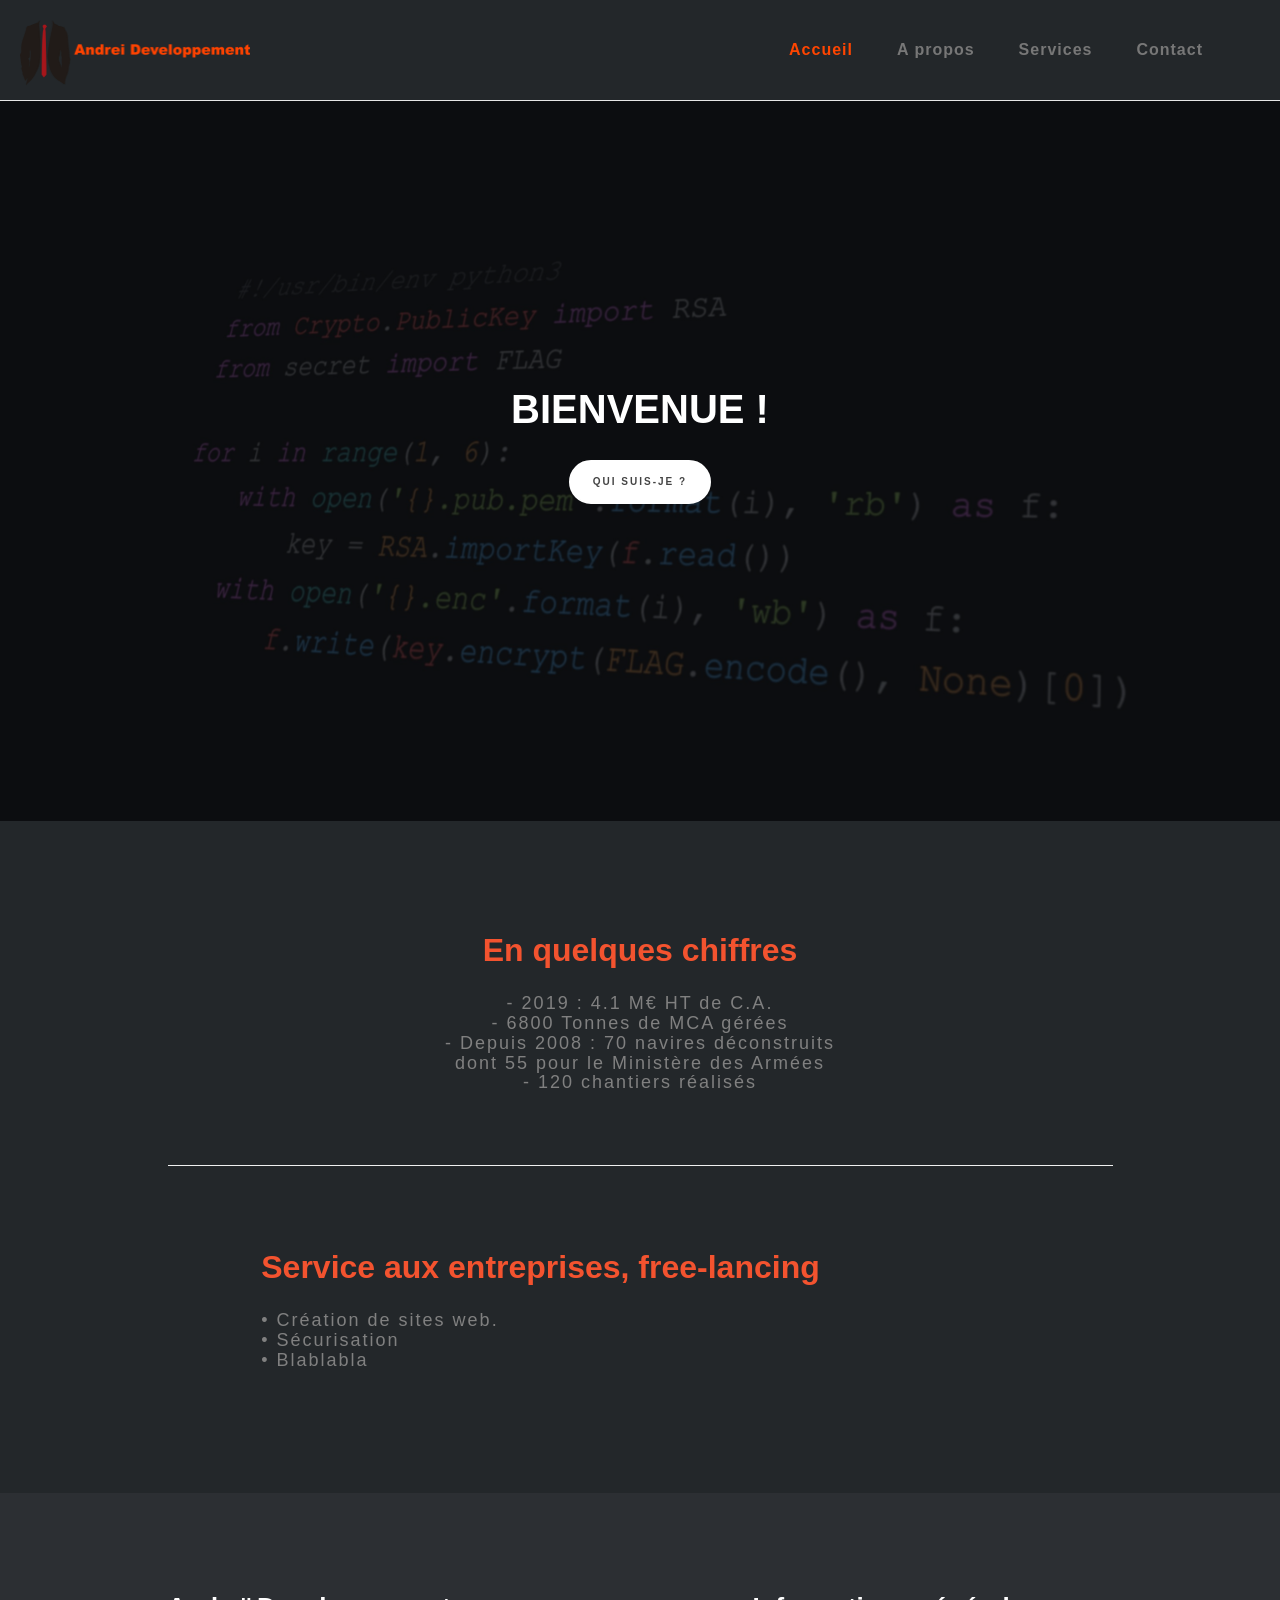
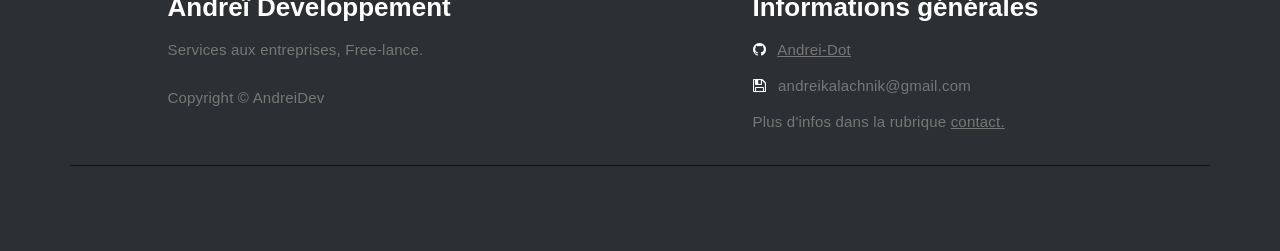
==== index.html @ 9ac5d303 "First rel" ====
<!DOCTYPE html>
<html lang="fr-FR">
<head>
  <meta charset="UTF-8">

  <!--Bootstrap/FA/css-->
  <meta name="keywords" content="geotrade, depollution, désamiantage, desamiantage, dépollution, déconstruction, deconstruction"
  <meta name="description" content="entreprise de désamiantage, de dépollution et de traitements de déchets etc..">
  <link rel="stylesheet" href="css/bootstrap.min.css">
  <link rel="stylesheet" href="css/font-awesome.min.css">
  <link rel="stylesheet" href="css/style1.css">  
  <!--Favicon-->
  <link rel="shortcut icon" type="image/ico" href="res/favicon.png" />
  <!--Title-->
  <title> Andrei K. - Developpement </title>
</head>
<!--Body-->
<body>
<!--Preloader-->
<div class="preloader">
     <div class="sk-spinner sk-spinner-wordpress">
          <span class="sk-inner-circle"></span>
     </div>
</div>
<!--Navbar-->
<div class="navbar navbar-default navbar-static-top" role="navigation">
     <div class="container"> 
          <div class="navbar-header">
               <button class="navbar-toggle" data-toggle="collapse" data-target=".navbar-collapse">
                     <span class="icon icon-bar"></span>
                     <span class="icon icon-bar"></span>
                     <span class="icon icon-bar"></span>
               </button>
          <a href = "index.html">
               <img src="res/logo.png" class="logo_pos" alt="logo">
          </a>
</div>
<div class="collapse navbar-collapse">
               <ul class="nav navbar-nav navbar-right">
                    <li class="active"><a href="index.html">Accueil</a></li>
                    <li><a href="./p/curriculum.html">A propos</a></li>
                    <li><a href="./p/services.html">Services</a></li>
                    <li><a href="contact.html">Contact</a></li>
               </ul>
          </div>
     </div>
</div>
<!--Parallax Section-->
<section id="home" class="main-home parallax-section">
     <div class="overlay"></div>
          <div class="container">
               <div class="row">
                    <div class="col-md-12 col-sm-12">
                         <div class = "animated-text">
                              <div class = "line">Bienvenue !</div>
                              <div class = "line">Добро пожаловать!</div>
                              <div class = "line">Welcome !</div>
                              <div class = "line">ようこそ !</div>
                         </div>
                    <a href="./acc/services-aux-entreprises.html" class="smoothScroll btn btn-default"> Qui suis-je ? </a>
               </div>
          </div>
     </div>
</section>
<!--Blog section-->
<section id="blog">
     <div class="container">
          <div class="row">
               <div class="col-md-offset-1 col-md-10 col-sm-12">
                    <div class="blog-post-thumb">
                         <div class="blog-post-title">
                              <center><h1>En quelques chiffres</h1></center>
                         </div>
                         <div class="blog-post-des">
                              <center><p><h2>- 2019 : 4.1 M€ HT de C.A. <br>- 6800 Tonnes de MCA gérées <br>- Depuis 2008 : 70 navires déconstruits <br>dont 55 pour le Ministère des Armées <br>- 120 chantiers réalisés</h2></p></center>
                         </div>
                    </div>
                    <div class="col-md-offset-1 col-md-10 col-sm-12">
                         <div class="blog-post-thumb">
                              <div class="blog-post-title">
                                   <a href="services-aux-entreprises.html"><h1>Service aux entreprises, free-lancing</h1></a>
                              </div>
                         <div class="blog-post-des">
                             <p><h2>• Création de sites web. <br>• Sécurisation <br>• Blablabla</h2></p>
                         </div>
                   </div>
              </div>
         </div>
    </div>
</section>

<!--Scripts-->
 <script src="js/jquery.js"></script>
 <script src="js/bootstrap.min.js"></script>
 <script src="js/particles.min.js"></script>
 <script src="js/app.js"></script>
 <script src="js/jquery.parallax.js"></script>
 <script src="js/smoothscroll.js"></script>
 <script src="js/custom.js"></script>
</body>
<!--Footer-->
<footer>
     <div class="container">
          <div class="row">
               <div class="col-md-5 col-md-offset-1 col-sm-6">
                    <h3>Andreï Developpement</h3>
                    <p>Services aux entreprises, Free-lance.</p>
                    <div class="footer-copyright">
                    <p>Copyright &copy; AndreiDev</p>
                  </div>
             </div>
             <div class="col-md-4 col-md-offset-1 col-sm-6">
                    <h3>Informations générales</h3>
                    <p><i class="fa fa-github"></i><a href = "https://github.com/Andrei-dot"> <u>Andrei-Dot</u></a></p>
                    <p><i class="fa fa-save"></i> andreikalachnik@gmail.com</p>
                    <p>Plus d'infos dans la rubrique <a href="contact.html"><u>contact.</u></a></p>
             </div>
             <div class="clearfix col-md-12 col-sm-12">
                  <hr>
             </div>
        </div>
   </div>
</footer>
</html>
---- css/style1.css ----
body {
background: #23272A;
font-family: 'Arial', sans-serif;
font-style: normal;
font-weight: 300;
overflow-x: hidden;
}

/*---------------------------------------
Text Sliding              
-----------------------------------------*/

.animated-text {
color : #fff;
position: absolute;
top: -10%;
left: 50%;
transform: translate(-50%,-50%);
background: transparent;
padding: 0 40px;
height: 60px;
overflow: hidden;
}

.line {
text-transform: uppercase;
text-align: center;
font-weight: bold;
font-size: 40px;
line-height: 60px;
}

.line:first-child {
animation: anim 12s infinite;
}

@keyframes anim {
        0% {
                margin-top: 0;
        }
        16% {
                margin-top: -60px;
        }
        33% {
                margin-top: -120px;
        }
        50% {
                margin-top: -180px;
        }
        66% {
                margin-top: -120px;
        }
        82% {
                margin-top: -60px;
        }
        100% {
                margin-top: 0;
        }
}

/*---------------------------------------
Typographie              
-----------------------------------------*/

h0 {
font-family:arial, sans-serif;
padding-bottom: 6px;
font-size: 64px;
font-weight: bold;
color: #f3532f;
}

h1 {
font-family:arial, sans-serif;
padding-bottom: 6px;
font-size: 32px;
font-weight: bold;
color: #f3532f;
}

h2 {
color: gray;
font-size: 18px;
font-weight: normal;
letter-spacing: 2px;
font-family: Arial, sans-serif;        
}

h3 {
padding-bottom: 6px;
font-weight: bold;
font-size: 26px;
}

h5 {
color: orange;
padding-bottom: 6px;
font-weight: bold;
font-size: 16px;      
}

p {
color: #777;
font-size: 15px;
font-weight: 300;
line-height: 26px;
letter-spacing: 0.2px;
}

.btn-success:focus {
background-color: #000;
border-color: transparent;
}

/*---------------------------------------
General               
-----------------------------------------*/

html{
-webkit-font-smoothing: antialiased;
}

a {
color: inherit;
-webkit-transition: 0.5s;
-o-transition: 0.5s;
transition: 0.5s;
text-decoration: none !important;
}
a:hover, a:active, a:focus {
color: #4d638c;
outline: none;
}

* {
-webkit-box-sizing: border-box;
-moz-box-sizing: border-box;
box-sizing: border-box;
}

*:before,
*:after {
-webkit-box-sizing: border-box;
-moz-box-sizing: border-box;
box-sizing: border-box;
}

#about, 
#gallery,
#contact,
#blog, 
#blog-single-post {
padding-top: 60px;
padding-bottom: 80px;
}

.overlay {
background: rgba(0,0,0,0.7 );
width: 100%;
height: 100vh;
position: absolute;
top: 0;
left: 0;
right: 0;
bottom: 0;
}

.parallax-section {
background-attachment: fixed !important;
background-size: cover !important;
overflow: hidden;
}

/*---------------------------------------
Preloader section              
-----------------------------------------*/

.preloader {
position: fixed;
top: 0;
left: 0;
width: 100%;
height: 100%;
z-index: 99999;
display: flex;
flex-flow: row nowrap;
justify-content: center;
align-items: center;
background: none repeat scroll 0 0 #23272A;
}

.sk-spinner-wordpress.sk-spinner {
background-color: red;
width: 40px;
height: 40px;
border-radius: 40px;
position: relative;
-webkit-animation: sk-innerCircle 1s linear infinite;
animation: sk-innerCircle 1s linear infinite; 
}

.sk-spinner-wordpress .sk-inner-circle {
display: block;
background-color: #ffffff;
width: 16px;
height: 16px;
position: absolute;
border-radius: 8px;
top: 5px;
left: 5px; 
}

@-webkit-keyframes sk-innerCircle {
0% {
-webkit-transform: rotate(0);
        transform: rotate(0); }

100% {
-webkit-transform: rotate(360deg);
        transform: rotate(360deg); } }

@keyframes sk-innerCircle {
0% {
-webkit-transform: rotate(0);
        transform: rotate(0); }

100% {
-webkit-transform: rotate(360deg);
        transform: rotate(360deg); } }

/*---------------------------------------
Main Navigation             
-----------------------------------------*/

.navbar-default {
background: #23272A;
margin: 0 !important;
padding: 25px 0;
font-weight: bold;
}

.navbar-default .navbar-brand {
color: #555;
font-family: Arial, sans-serif;
font-weight: bold;
text-transform: uppercase;
letter-spacing: 4px;
margin: 0;
}

.navbar-default .navbar-nav li a {
color: #777;
font-size: 16px;
letter-spacing: 1px;
-webkit-transition: all 0.4s ease-in-out;
transition: all 0.4s ease-in-out;
padding-right: 22px;
padding-left: 22px;
/* right: -220%; */ 
}

.navbar-default .navbar-nav > li a:hover {
color: orangered !important;
}

.navbar-default .navbar-nav > li > a:hover,
.navbar-default .navbar-nav > li > a:focus {
color: #606066;
background-color: transparent;
}

.navbar-default .navbar-nav li a:hover,
.navbar-default .navbar-nav .active > a {
color: orangered;
}

.navbar-default .navbar-nav > .active > a,
.navbar-default .navbar-nav > .active > a:hover,
.navbar-default .navbar-nav > .active > a:focus {
color: orangered;
/* right: -254%; */ 
background-color: transparent;
}

.navbar-default .navbar-toggle {
 border: none;
 padding-top: 10px;
}

.navbar-default .navbar-toggle .icon-bar {
background: orange;
border-color: transparent;
}

.navbar-default .navbar-toggle:hover,
.navbar-default .navbar-toggle:focus { 
background-color: transparent;
}

/*---------------------------------------
Home section              
-----------------------------------------*/

#home {
background-size: cover;
background-position: center center;
color: #ffffff;
display: -webkit-box;
display: -webkit-flex;
 display: -ms-flexbox;
display: flex;
-webkit-box-align: center;
-webkit-align-items: center;
-ms-flex-align: center;
 align-items: center;
position: relative;
text-align: center;
}

.text_pos_mentions {
position: absolute;
top: 720px;
left: 300px;
}

.text_pos_activi {
position: absolute;
top: 100px;
left: 300px;
font-size: 80%;
}

.logo_pos {
position: absolute;
top: -17px;
left: 20px;
width:230px;
height:140px;
}

.main-home {
background: url('../res/home.jpg') no-repeat;
height: 80vh;
}

#particles-js {
position: absolute;
width: 100%;
height: 100vh;
top: 0;
left: 0;
}

#home .btn {
background: white;
border: 2px solid white;
border-radius: 100px;
color: #444;
font-family: 'Arial', serif;
font-size: 10px;
font-weight: bold;
letter-spacing: 2px;
text-transform: uppercase;
padding: 13px 22px;
margin-top: 42px;
transition: all 0.4s ease-in-out;
}

#home .btn:hover {
background: transparent;
border-color: #ffffff;
color: #ffffff;
}

/*---------------------------------------
Contact section              
-----------------------------------------*/

#contact .col-md-4 {
padding-left: 0px;
}

#contact .col-md-12 {
padding-left: 0;
}

.blog-post-thumb {
border-bottom: 1px solid #f0f0f0;
padding-top: 32px;
padding-bottom: 62px;
margin-bottom: 32px;
}

.blog-post-thumb:last-child {
border-bottom: 0px;
padding-bottom: 32px;
margin-bottom: 0px;
}

.blog-post-image,
.blog-post-video {
padding-top: 22px;
padding-bottom: 22px;
width: 100%;
}

#about img,
.blog-post-image img {
border-radius: 1px;
}

.blog-post-title a {
color: #222;
}

.blog-post-title a:hover {
color: orange;
}

.blog-post-des .btn {
border-radius: 100px;
color: #777;
font-weight: bold;
letter-spacing: 1px;
padding: 14px 28px;
margin-top: 26px;
transition: all 0.4s ease-in-out;
}

.blog-post-des .btn:hover {
background: orange;
border-color: transparent;
color: #ffffff;
}

.blog-author .media a,
.blog-comment .media  {
color: #444;
font-size: 18px;
letter-spacing: 1px;
}

#about .col-md-6, #about .col-md-4,
.blog-comment-form .col-md-4 {
padding-left: 0px;
}


/*---------------------------------------
Blog Single Post section              
-----------------------------------------*/

#blog-single-post .blog-single-post-image {
padding-top: 22px;
}

#blog-single-post .blog-single-post-image .col-md-4 {
padding-left: 0px;
padding-right: 0px;
padding-bottom: 22px;
}

#blog-single-post .blog-single-post-image img {
border-radius: 1px;
padding-right: 12px;
}

#blog-single-post .blog-post-des h3 {
padding-top: 16px;
}

/*---------------------------------------
Footer section              
-----------------------------------------*/

footer {
background: #2C2F33;
color: #ffffff;
padding: 80px 0px;
position: relative;
}

footer .col-md-4 .fa {
color: #ffffff;
padding-right: 8px;
}

footer hr {
border-color: #121212;
margin-top: 20px;
margin-bottom: 5px;
}

footer .footer-copyright {
padding-top: 12px;
}

/*---------------------------------------
Mobile Responsive         
-----------------------------------------*/

@media (max-width: 980px) {

.main-about,
.main-single-post,  
.main-gallery,
.main-contact {
height: 35vh;
}
}

@media (max-width: 768px) {

#about .col-md-6 img {
padding-left: 0px;
}

#blog-single-post .blog-single-post-image img {
padding-bottom: 22px;
}

footer .col-md-4 {
padding-top: 22px;
}
}

@media (max-width: 650px) {

#about, #gallery,
#contact,
#blog, #blog-single-post {
padding-top: 60px;
padding-bottom: 60px;
}
}
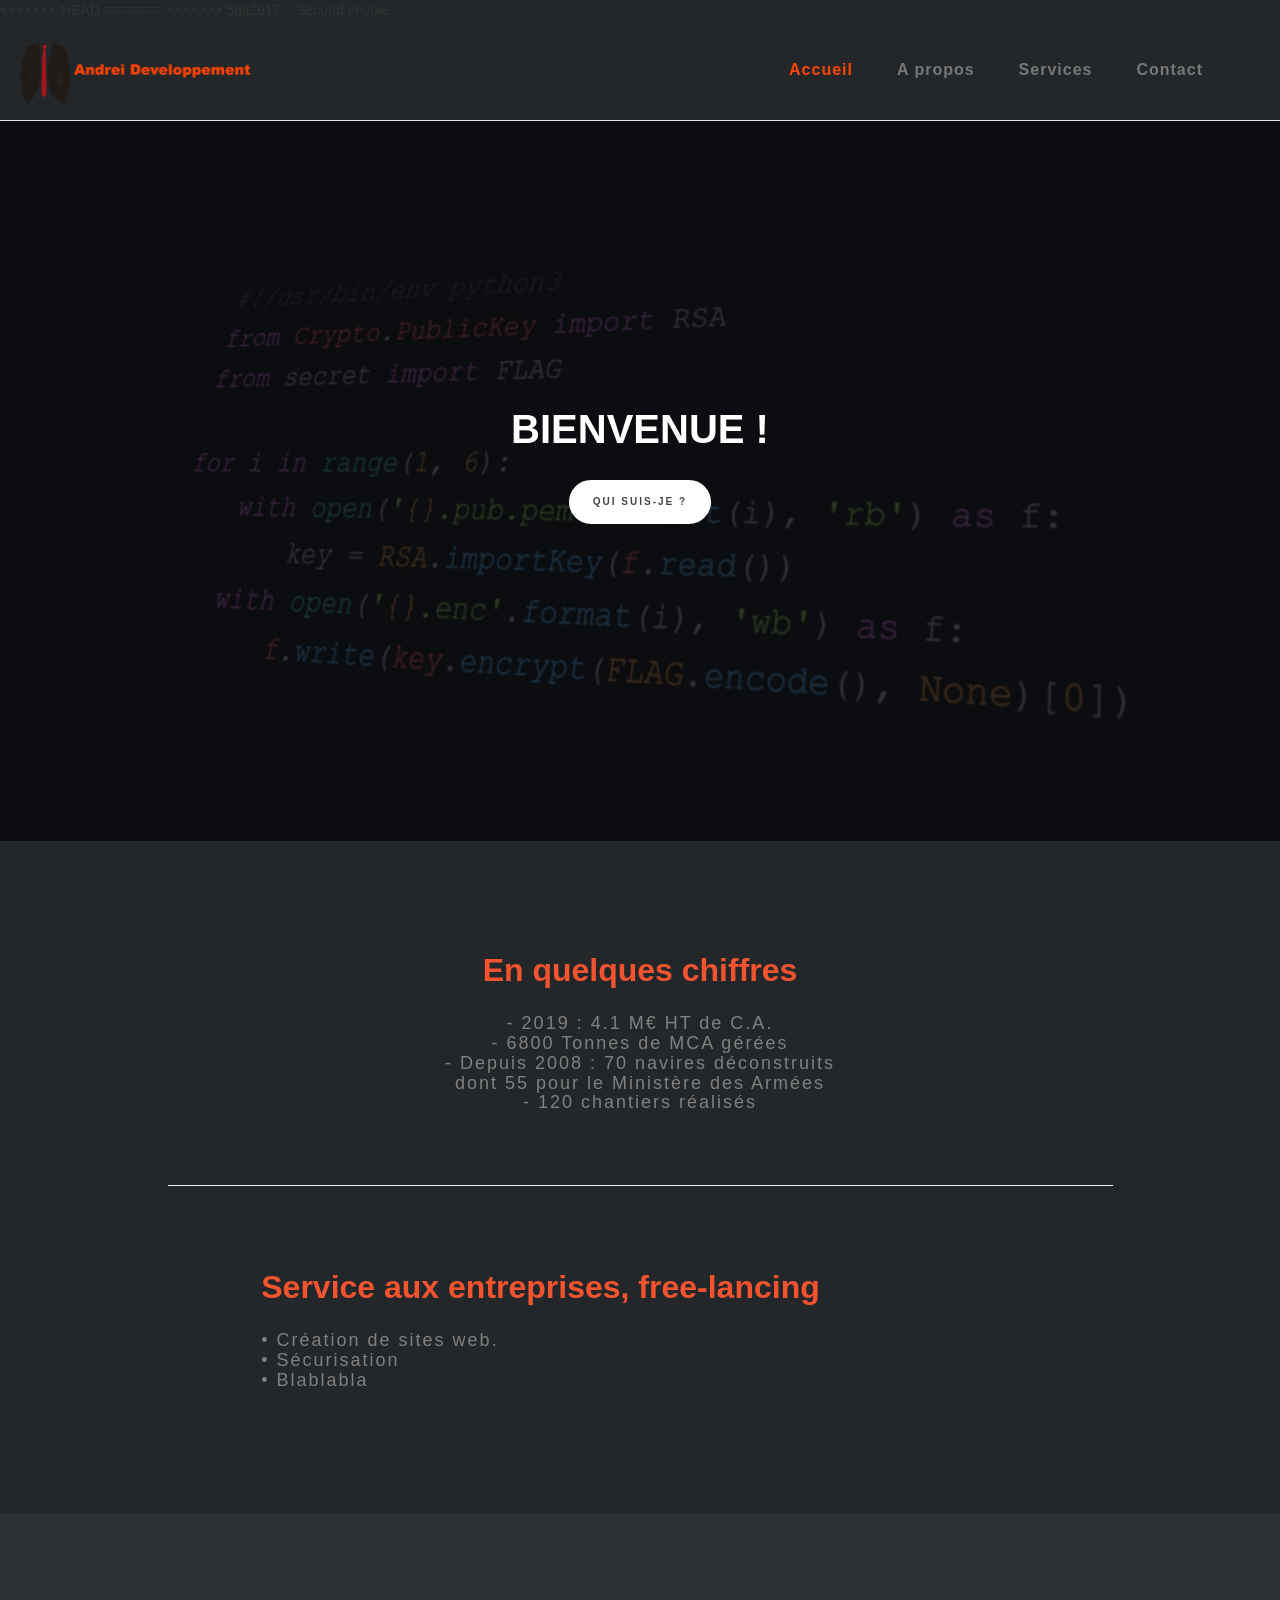
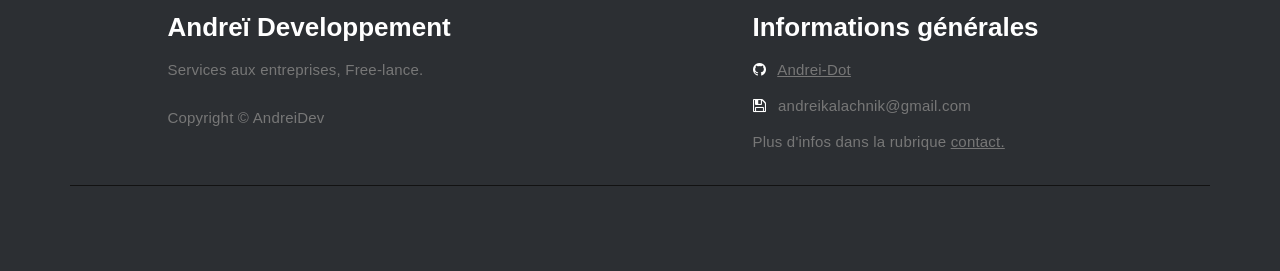
==== commit 12d5d4b5: "Second envoi (ajout de la page Services, correction de bugs..)" ====
--- a/index.html
+++ b/index.html
@@ -1,11 +1,15 @@
-<!DOCTYPE html>
+ <!DOCTYPE html>
 <html lang="fr-FR">
 <head>
   <meta charset="UTF-8">
-
   <!--Bootstrap/FA/css-->
-  <meta name="keywords" content="geotrade, depollution, désamiantage, desamiantage, dépollution, déconstruction, deconstruction"
-  <meta name="description" content="entreprise de désamiantage, de dépollution et de traitements de déchets etc..">
+<<<<<<< HEAD
+  <meta name="keywords" content=""
+  <meta name="description" content="">
+=======
+  <meta name="keywords" content="programmation,programmeur,freelance,freelancer,free-lancer,free-lance,java,JAVA,html,HTML,css,CSS"
+  <meta name="description" content="Andrei Developpement, développeur free-lance.">
+>>>>>>> 5da2e17... Second envoie
   <link rel="stylesheet" href="css/bootstrap.min.css">
   <link rel="stylesheet" href="css/font-awesome.min.css">
   <link rel="stylesheet" href="css/style1.css">  
@@ -83,20 +87,22 @@
                          <div class="blog-post-des">
                              <p><h2>• Création de sites web. <br>• Sécurisation <br>• Blablabla</h2></p>
                          </div>
-                   </div>
-              </div>
-         </div>
-    </div>
+                    </div>
+               </div>
+          </div>
+     </div>
 </section>
 
-<!--Scripts-->
- <script src="js/jquery.js"></script>
- <script src="js/bootstrap.min.js"></script>
- <script src="js/particles.min.js"></script>
- <script src="js/app.js"></script>
- <script src="js/jquery.parallax.js"></script>
- <script src="js/smoothscroll.js"></script>
- <script src="js/custom.js"></script>
+     <!--SCRIPTS-->
+     <script src="js/jquery.js"></script>
+     <script src="js/bootstrap.min.js"></script>
+     <script src="js/particles.min.js"></script>
+     <script src="js/app.js"></script>
+     <script src="js/jquery.parallax.js"></script>
+     <script src="js/smoothscroll.js"></script>
+     <script src="js/custom.js"></script>
+     <!--/SCRIPTS-->
+
 </body>
 <!--Footer-->
 <footer>
@@ -108,17 +114,17 @@
                     <div class="footer-copyright">
                     <p>Copyright &copy; AndreiDev</p>
                   </div>
-             </div>
-             <div class="col-md-4 col-md-offset-1 col-sm-6">
+               </div>
+               <div class="col-md-4 col-md-offset-1 col-sm-6">
                     <h3>Informations générales</h3>
                     <p><i class="fa fa-github"></i><a href = "https://github.com/Andrei-dot"> <u>Andrei-Dot</u></a></p>
                     <p><i class="fa fa-save"></i> andreikalachnik@gmail.com</p>
                     <p>Plus d'infos dans la rubrique <a href="contact.html"><u>contact.</u></a></p>
-             </div>
-             <div class="clearfix col-md-12 col-sm-12">
+               </div>
+               <div class="clearfix col-md-12 col-sm-12">
                   <hr>
-             </div>
-        </div>
-   </div>
+               </div>
+          </div>
+     </div>
 </footer>
-</html>+</html>
--- a/css/style1.css
+++ b/css/style1.css
@@ -97,6 +97,23 @@
 padding-bottom: 6px;
 font-weight: bold;
 font-size: 16px;      
+}
+
+h6 {
+font-family:arial, sans-serif;
+padding-bottom: 6px;
+font-size: 64px;
+font-weight: bold;
+position: relative;
+top: -350px;
+color: #f3532f;
+}
+
+h7 {
+   font-family: Arial, sans-serif;
+   font-size: 15px;
+   font-style: normal;
+   color: white;
 }
 
 p {
@@ -343,6 +360,11 @@
 height: 80vh;
 }
 
+.main-services {
+height: 85vh;
+}
+
+
 #particles-js {
 position: absolute;
 width: 100%;
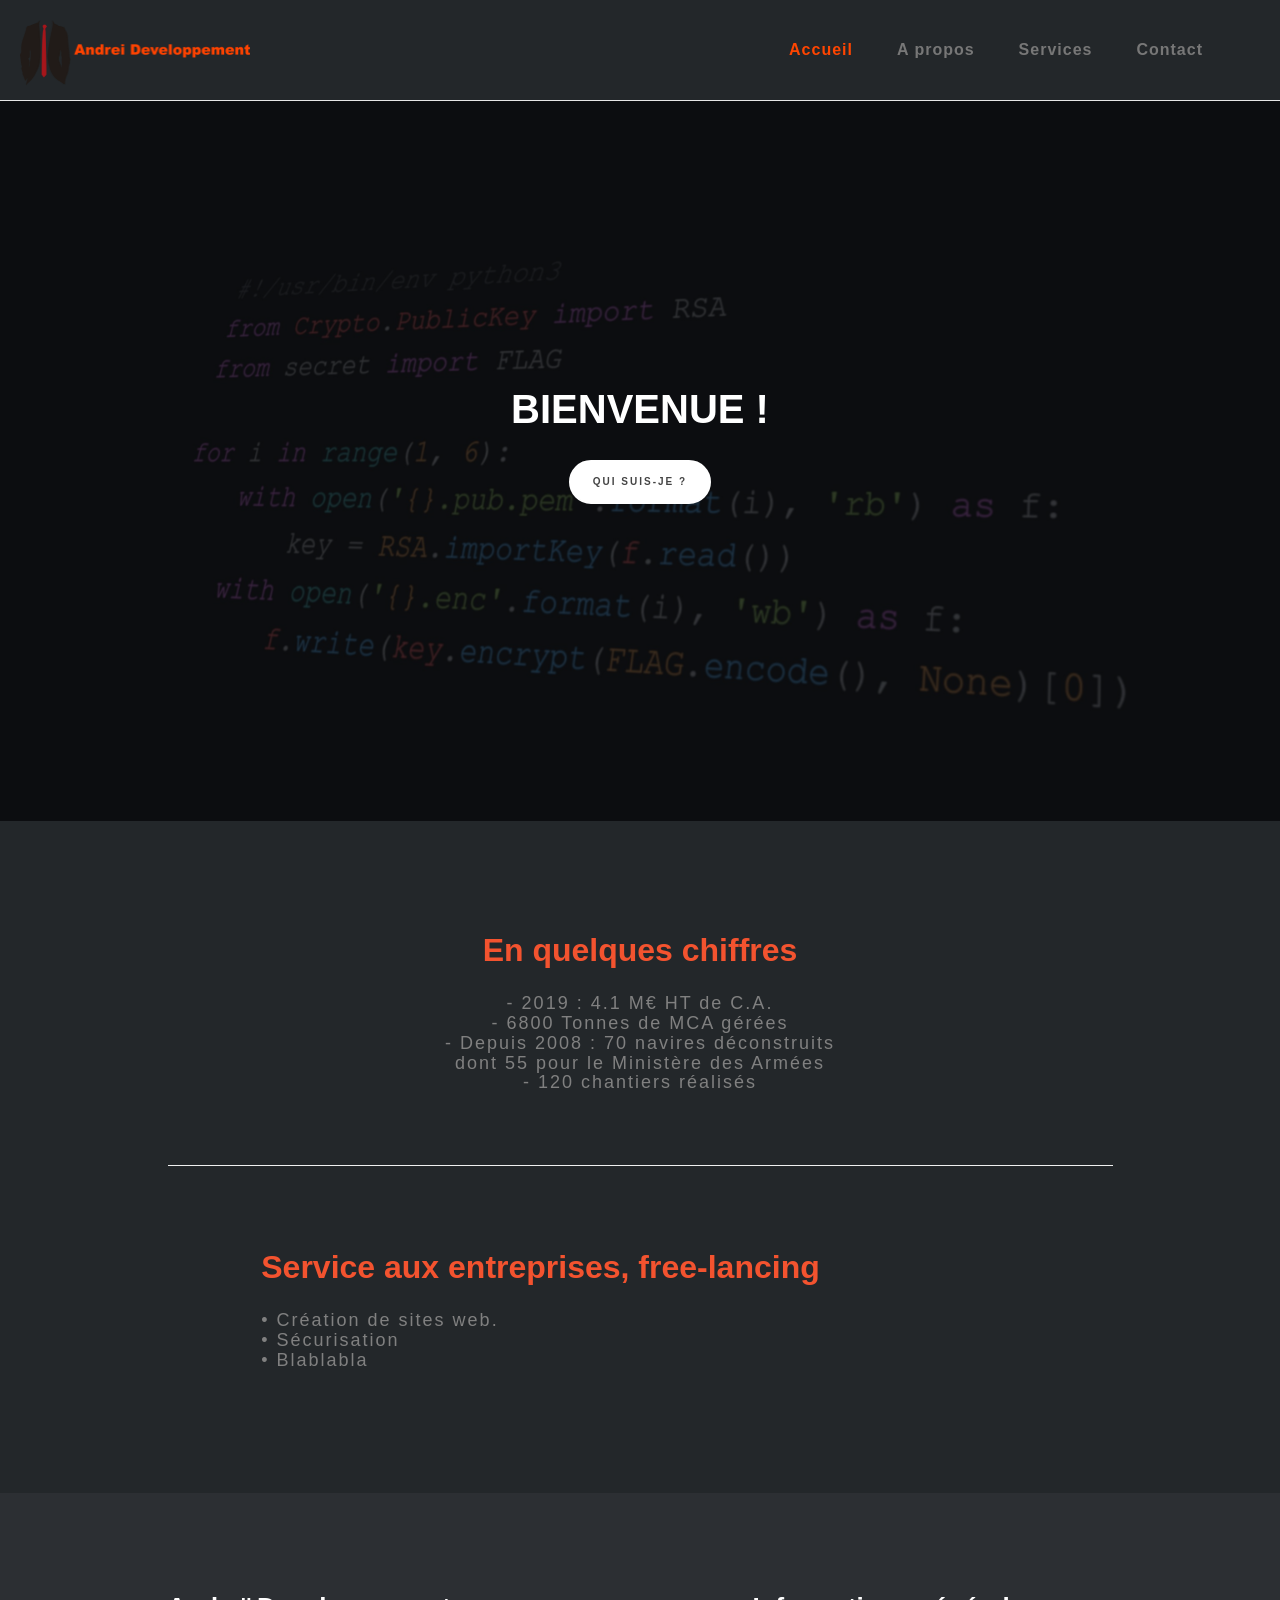
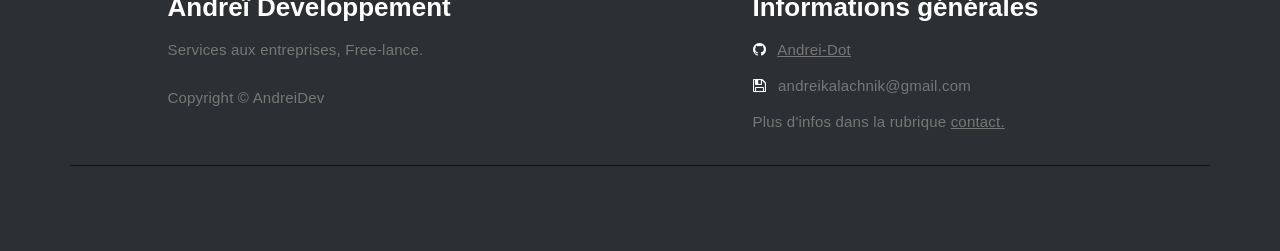
==== commit 4855d9fc: "Troisième envoie : Perfeciton de la page services + tarifs" ====
--- a/index.html
+++ b/index.html
@@ -3,13 +3,8 @@
 <head>
   <meta charset="UTF-8">
   <!--Bootstrap/FA/css-->
-<<<<<<< HEAD
-  <meta name="keywords" content=""
-  <meta name="description" content="">
-=======
   <meta name="keywords" content="programmation,programmeur,freelance,freelancer,free-lancer,free-lance,java,JAVA,html,HTML,css,CSS"
   <meta name="description" content="Andrei Developpement, développeur free-lance.">
->>>>>>> 5da2e17... Second envoie
   <link rel="stylesheet" href="css/bootstrap.min.css">
   <link rel="stylesheet" href="css/font-awesome.min.css">
   <link rel="stylesheet" href="css/style1.css">  
